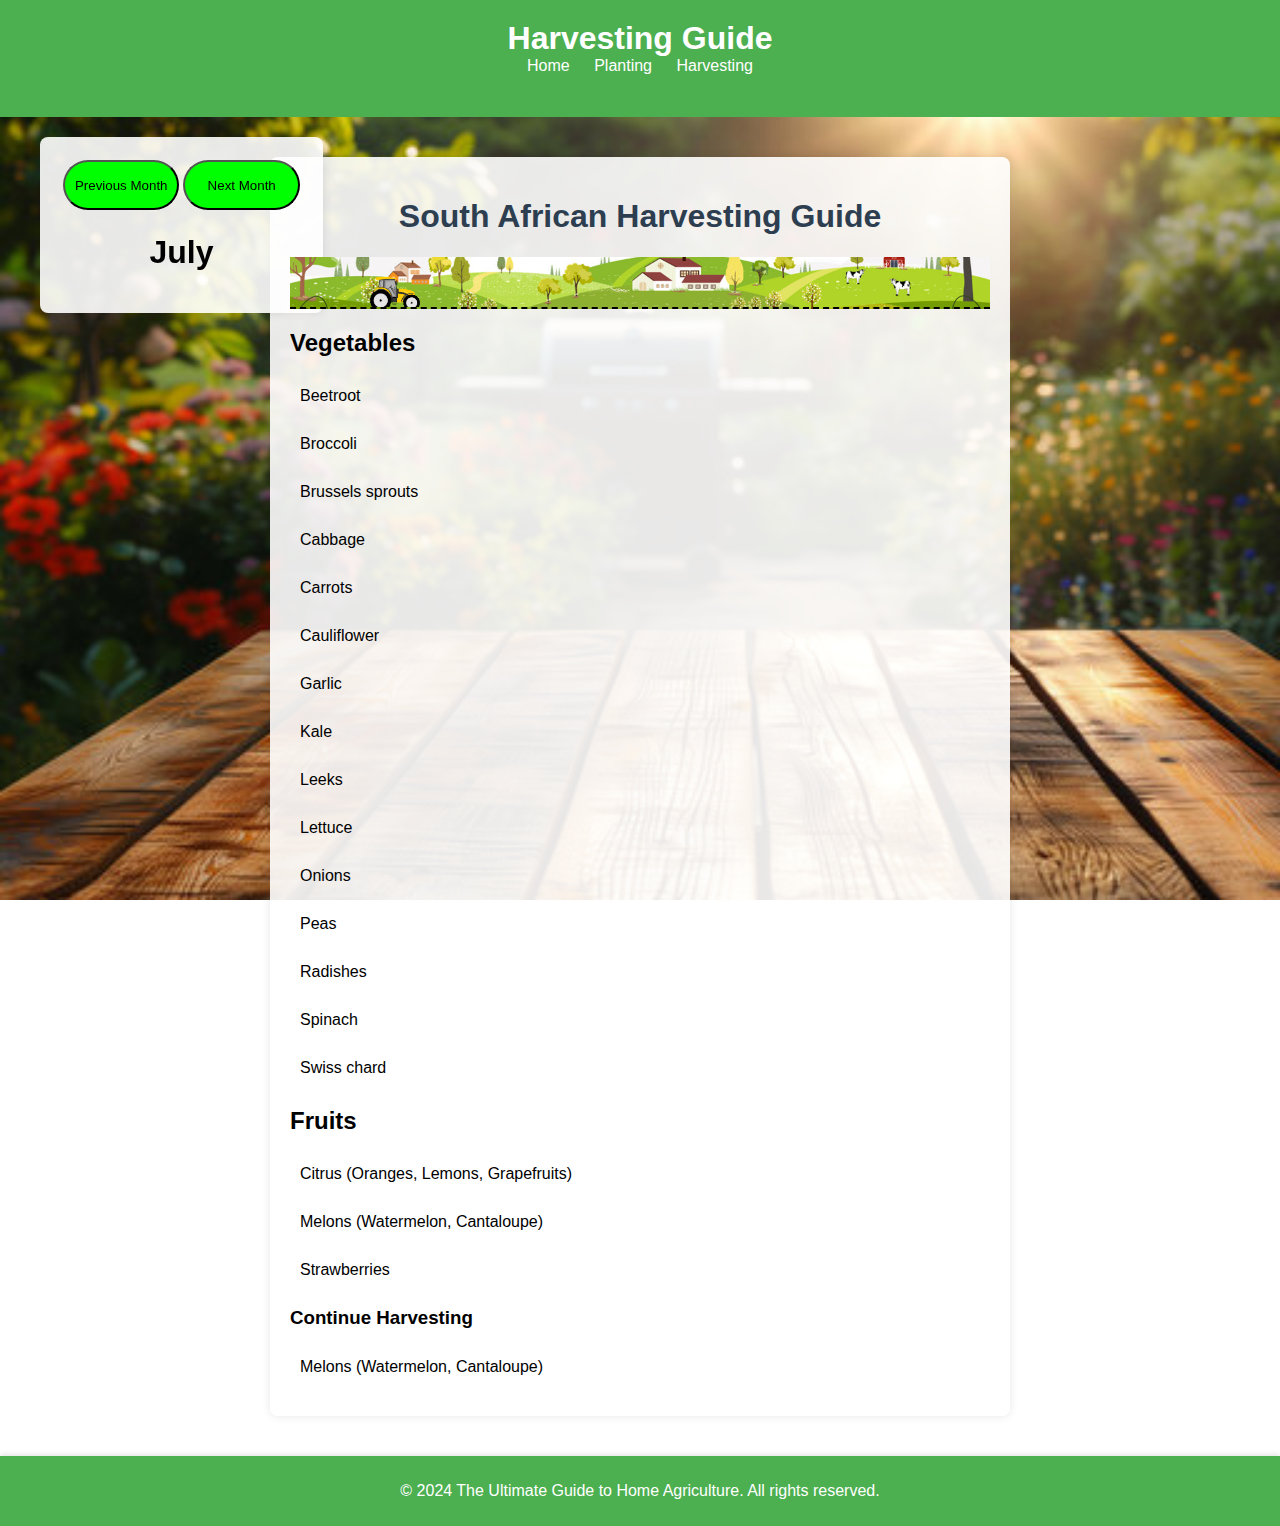
==== harvesting.html @ 22f05755 "Add files via upload" ====
<!DOCTYPE html>
<html lang="en">
<head>
    <meta charset="UTF-8">
    <meta name="viewport" content="width=device-width, initial-scale=1.0">
    <title>Harvesting Guide</title>
    <link rel="stylesheet" href="harvesting.css">
    <link rel="icon" href="Images/tractor-farmall-cartoon-clip-art-vector-tractor-7cf3fc38edf1bf3dc6dbebccfe7e39ef.png">
</head>
<body>
<header style="background: #4CAF50;color: white;">
        <h1 style="color: white;padding-top: 10px;">Harvesting Guide</h1>
        <nav id="navbox">
            <tr>
                <td><a href="index.html">Home</a></td>
                <td><a href="planting.html">Planting</a></td>
                <td><a href="harvesting.html">Harvesting</a></td>
                </tr>
            
        </nav>
    </header>
    
    
    <main>
            <div id="navcont">
    <div id="navguide">    
<table>
    <th><button id="prevMonth">Previous Month</button></th>
         
    <th> <button id="nextMonth">Next Month</button></th>
                </table>   
               
            <h1 id="currentMonth" style="width: 100%;"></h1>
              
             </div>
    </div>
    <div class="container">
<h1 style="color: #2c3e50;text-align: center;">South African Harvesting Guide</h1>
          <div class="moving-container">
            <div class="moving-box"></div>
        </div>
        
         <div id="plantingGuide"></div>
        </div>
    </main>
    
    <footer>
        <p>&copy; 2024 The Ultimate Guide to Home Agriculture. All rights reserved.</p>
    </footer>
    <script src="harvesting.js"></script>
</body>
</html>
---- harvesting.css ----
/* styles-harvesting.css */
body {
    font-family: Arial, sans-serif;
    margin: 0;
    padding: 0;
    background: url(Images/bodyBG-Garden.jpg);
    background-size: cover;
    background-repeat: no-repeat;
    background-attachment: fixed;
    
}

header {
    background-color: #4CAF50;
    color: white;
    padding: 10px 0;
    text-align: center;
}

header h1 {
    margin: 0;
}

nav ul {
    list-style: none;
    padding: 0;
}

nav ul li {
    display: inline;
    margin: 0 15px;
}

nav ul li a {
    color: white;
    text-decoration: none;
}

main {
    padding: 20px;
}

footer {
    background-color: #4CAF50; /* Matching header background */
    color: white;
    text-align: center;
    padding: 10px 0;
    bottom: 0;
    width: 100%;
    box-shadow: 0 -2px 5px rgba(0, 0, 0, 0.1); /* Optional shadow for depth */
}
#harvesting-guide {
    margin: 20px 0;
}

.guide-content {
    background-color: white;
    padding: 20px;
    border-radius: 5px;
    box-shadow: 0 0 10px rgba(0, 0, 0, 0.1);
}

.guide-content h3 {
    color: #4CAF50;
}

.guide-content ul {
    padding-left: 20px;
}

.guide-content ul li {
    margin-bottom: 5px;
}
.container {
    width: 700px;
    margin: 20px auto;
    padding: 20px;
    background-color: rgba(255,255,255,0.9);
    box-shadow: 0 0 10px rgba(0, 0, 0, 0.1);
    border-radius: 8px;
}

button {
    height: 50px;
    background: lime;
    border-radius: 30px;
    padding: 4px;
    width: 100%;
}
button:hover {
    cursor: pointer;
    box-shadow: 1px 1px 3px grey;
}

#navbox{
    background: #4CAF50;
    text-align:center;
    color: white;
    height: 50px;
}
#navguide {
    position: fixed;
    float: right;
    max-width: 800px;
    padding: 20px;
    background-color: rgba(255,255,255,0.9);
    box-shadow: 0 0 10px rgba(0, 0, 0, 0.1);
    border-radius: 8px;
    margin-left: 20px;
}

#navguide th {
    width: 45%;
}

#navcont {
    position: absolute;
    float: right;
    display: contents;
    justify-content: none;
    margin-left: 0;
    align-items: none;
    z-index: 2;
    text-align: center;
    padding: 0;
}

.moving-container {
    position: relative;
    width: 100%;
    height: 50px;
    background: url(Images/farmyard.jpg);
    background-size: cover;
    background-position: center;
    background-repeat: no-repeat;
    border-bottom: 2px dashed black;
    overflow: hidden;
    z-index: 1;
}

.moving-box {
    position: absolute;
    width: 50px;
    height: 50px;
    background: url(Images/tractor-farmall-cartoon-clip-art-vector-tractor-7cf3fc38edf1bf3dc6dbebccfe7e39ef.png);
    background-size: contain;
    background-repeat: no-repeat;
    margin-top: 20px;
}


ul {
    list-style-type: none; /* Remove default list styling */
    margin: 0;
    padding: 0;
}

li {
    margin-bottom: 10px; /* Space between list items */
    transition: transform 0.3s ease, color 0s ease;
    text-align: left; /* Default text alignment */
    font-size: 16px; /* Adjust font size for readability */
    padding: 10px;
}

li:hover {
    background: rgba(0,100,20,0.5);
    color: white;
    cursor: pointer;
    font-size: 25px;
    text-align: center;
    border-radius: 20px;
}

a{
    text-decoration: none;
    color: white;
    margin:10px;
}

td{
   width: 200px;
    background: white;
}
tr{
    color: white;
}
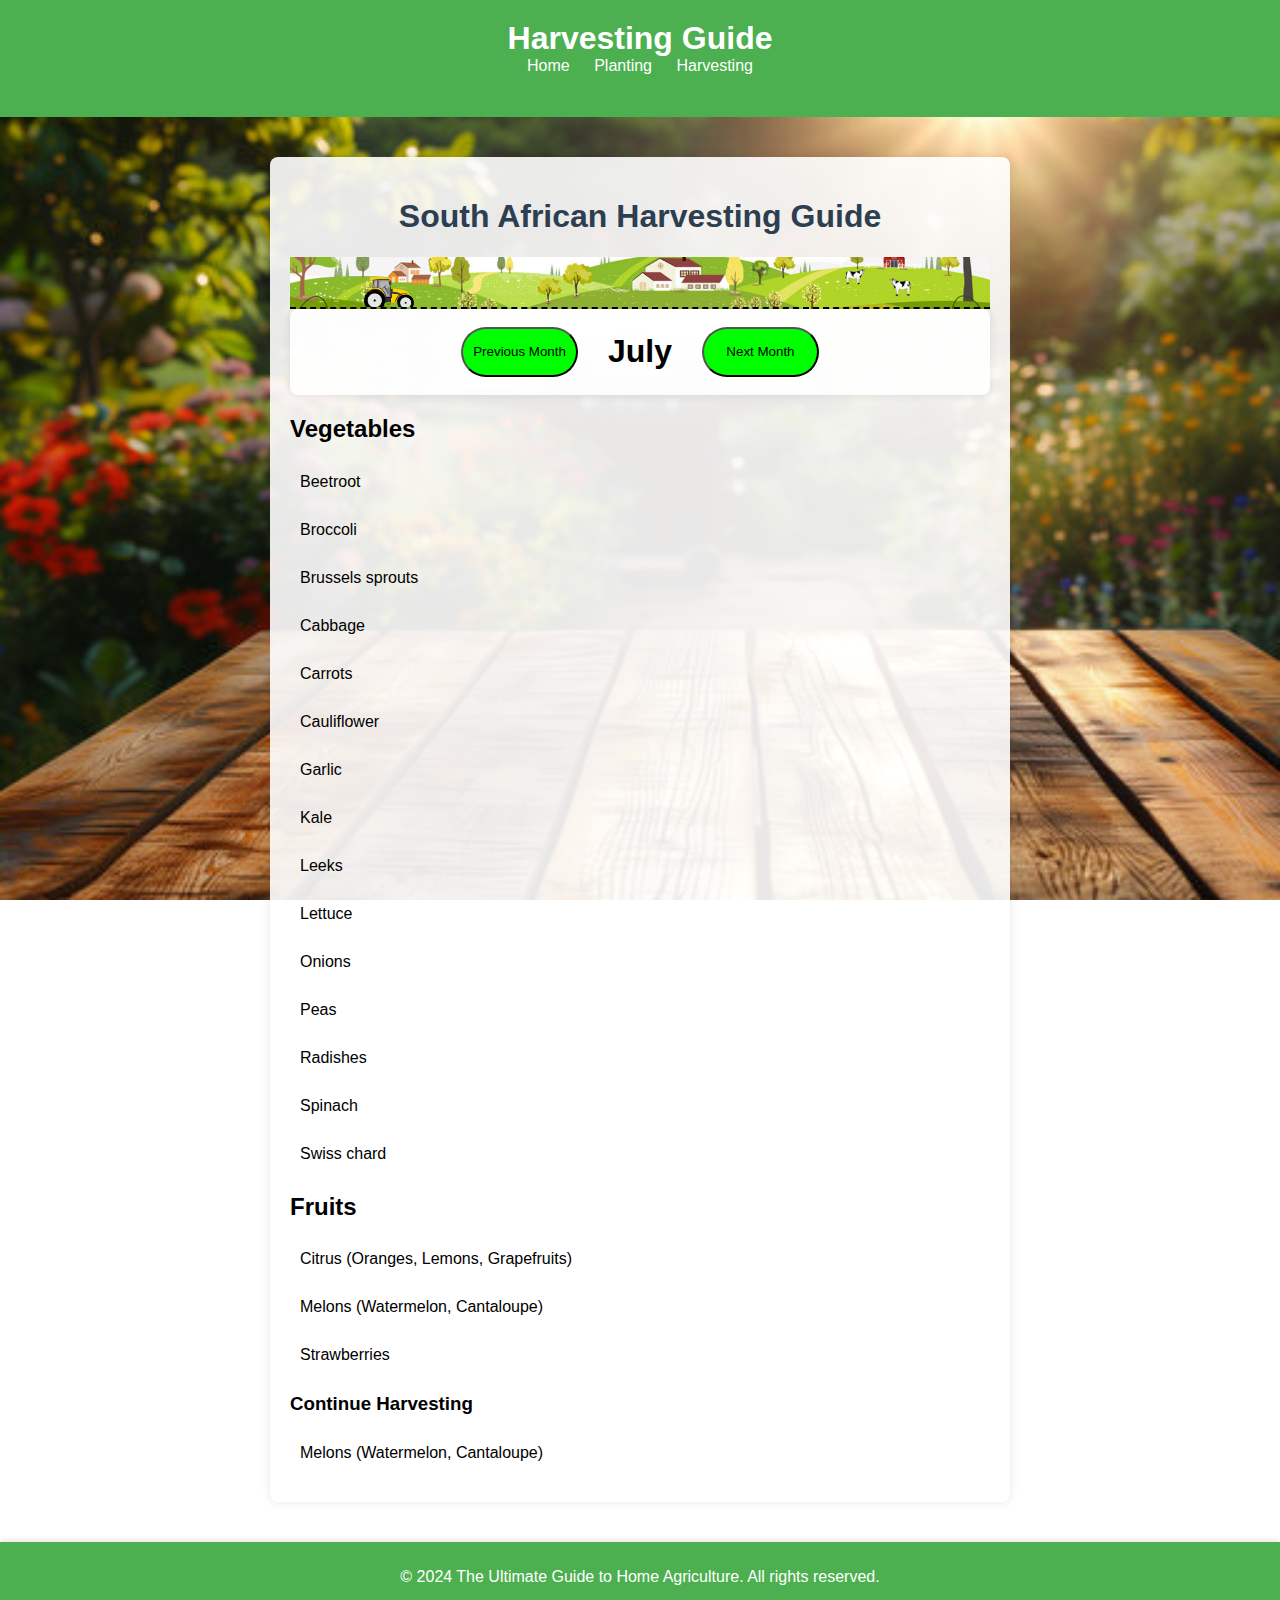
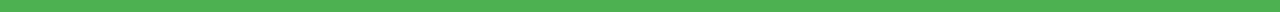
==== commit b4821faa: "harvesting.html" ====
--- a/harvesting.html
+++ b/harvesting.html
@@ -22,24 +22,24 @@
     
     
     <main>
-            <div id="navcont">
-    <div id="navguide">    
-<table>
-    <th><button id="prevMonth">Previous Month</button></th>
-         
-    <th> <button id="nextMonth">Next Month</button></th>
-                </table>   
-               
-            <h1 id="currentMonth" style="width: 100%;"></h1>
-              
-             </div>
-    </div>
+            
     <div class="container">
 <h1 style="color: #2c3e50;text-align: center;">South African Harvesting Guide</h1>
           <div class="moving-container">
             <div class="moving-box"></div>
         </div>
-        
+         <div id="navcont">
+    <div id="navguide">    
+<table>
+    <th><button id="prevMonth">Previous Month</button></th>
+         
+            <th><h1 id="currentMonth" "></h1></th>
+    <th> <button id="nextMonth">Next Month</button></th>
+                </table>   
+               
+              
+             </div>
+    </div>
          <div id="plantingGuide"></div>
         </div>
     </main>
--- a/harvesting.css
+++ b/harvesting.css
@@ -98,31 +98,28 @@
     color: white;
     height: 50px;
 }
+
 #navguide {
-    position: fixed;
-    float: right;
-    max-width: 800px;
-    padding: 20px;
+    width:100%;
     background-color: rgba(255,255,255,0.9);
     box-shadow: 0 0 10px rgba(0, 0, 0, 0.1);
     border-radius: 8px;
-    margin-left: 20px;
+    margin-bottom: 20px;
 }
 
 #navguide th {
-    width: 45%;
+    width: 30%;
+    color: black;
 }
 
 #navcont {
-    position: absolute;
-    float: right;
     display: contents;
     justify-content: none;
     margin-left: 0;
     align-items: none;
     z-index: 2;
+    color: black;
     text-align: center;
-    padding: 0;
 }
 
 .moving-container {
@@ -147,7 +144,14 @@
     background-repeat: no-repeat;
     margin-top: 20px;
 }
+table {
+    margin: auto;
+    text-align: center;
+}
 
+th {
+    width: 25%;
+}
 
 ul {
     list-style-type: none; /* Remove default list styling */
@@ -184,4 +188,4 @@
 }
 tr{
     color: white;
-}+}
